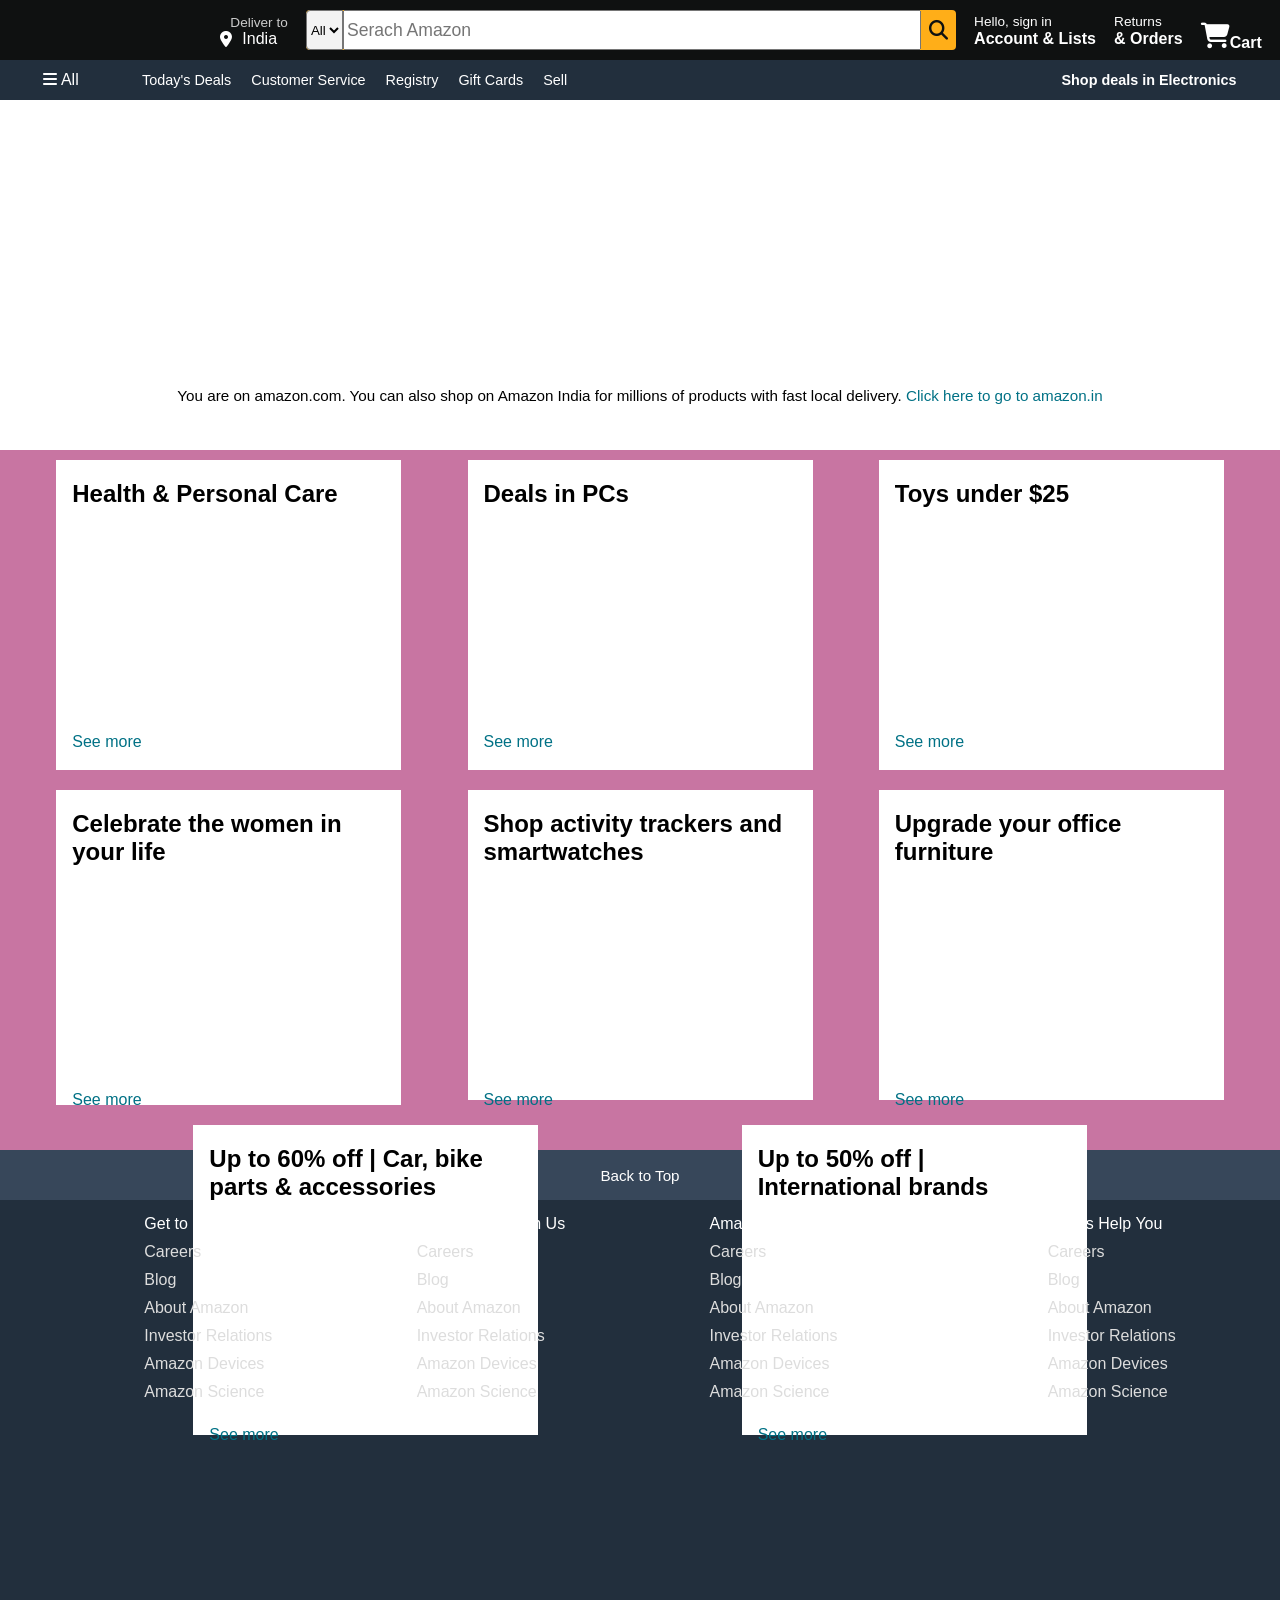
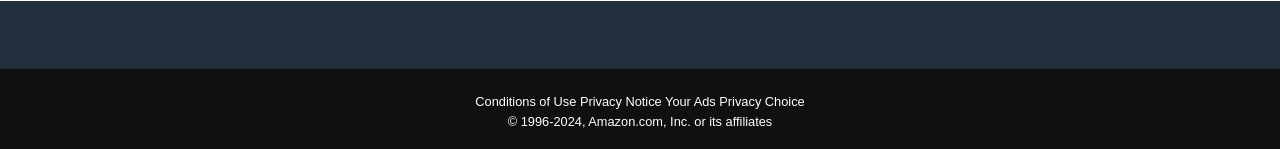
==== amazon.html @ bf638888 "Add files via upload" ====
<!DOCTYPE html>
<html lang="en">
<head>
    <meta charset="UTF-8">
    <meta name="viewport" content="width=device-width, initial-scale=1.0">
    <title>Amazon.in: Online Shopping India</title>
    <link rel="stylesheet" href="https://cdnjs.cloudflare.com/ajax/libs/font-awesome/6.5.1/css/all.min.css" integrity="sha512-DTOQO9RWCH3ppGqcWaEA1BIZOC6xxalwEsw9c2QQeAIftl+Vegovlnee1c9QX4TctnWMn13TZye+giMm8e2LwA==" crossorigin="anonymous" referrerpolicy="no-referrer" />
    <link rel="stylesheet" href="amazon.css">
    <link rel="shortcut icon" type="x-icon" href="https://www.shutterstock.com/image-vector/amazon-initial-logo-isolated-white-600nw-2272856739.jpg">
</head>
<body>
<header>
    <div class="navbar">
        <div class="nav_logo border">
            <div class="logo"></div>
        </div>

        <div class="nav_add border">
            <p class="add_fir">Deliver to</p>
            <div class="add_icon">
                <i class="fa-sharp fa-solid fa-location-dot" id="sec"></i>
                <p class="add_sec">India</p>
            </div>
        </div>

        <div class="nav_search">
            <select class="search_select">
                <option>All</option>
            </select>
            <input placeholder="Serach Amazon" class="search_input">
            <div class="search_logo">
                <i class="fa-solid fa-magnifying-glass"></i>
            </div>
        </div>
        <div class="nav_signin border">
            <p><span>Hello, sign in</span></p>
            <p class="nav_second">Account & Lists</p>
        </div>

        <div class="nav_signin border">
            <p><span>Returns</span></p>
            <p class="nav_second">& Orders</p>
        </div>

        <div class="nav_cart border">
            <i class="fa-solid fa-cart-shopping"></i>
            <p class="cart">Cart</p>
        </div>
    </div>
    <div class="panel">
        <div class="panel_all">
            <i class="fa-solid fa-bars"></i>
            All
        </div>
        <div class="panel_ops">
            <p>Today's Deals</p>
            <p>Customer Service</p>
            <p>Registry</p>
            <p>Gift Cards</p>
            <p>Sell</p>
        </div>
        <div class="panel_deals">
            Shop deals in Electronics
        </div>
    </div>
</header>

<div class="hero_section">
    <div class="hero_msg">
        <p>You are on amazon.com. You can also shop on Amazon India for millions of products with fast local delivery.<a> Click here to go to amazon.in</a></p>
    </div>
</div>

<div class="shop_section">
    <div class="box1 box">
        <div class="box_content">
            <h2>Health & Personal Care</h2>
            <div class="box_image" style="background-image: url('img1.jpg');"></div>
            <p style="color: #007185;">See more</p>
        </div>
    </div>
    <div class="box2 box">
        <div class="box_content">
            <h2>Deals in PCs</h2>
            <div class="box_image" style="background-image: url('img2.jpg');"></div>
            <p style="color: #007185;">See more</p>
        </div>
    </div>
    <div class="box3 box">
        <div class="box_content">
            <h2>Toys under $25</h2>
            <div class="box_image" style="background-image: url('img3.jpg');"></div>
            <p style="color: #007185;">See more</p>
        </div>
    </div>
    <div class="box4 box">
        <div class="box_content">
            <h2>Celebrate the women in your life</h2>
            <div class="box_image" style="background-image: url('img4.jpg');"></div>
            <p style="color: #007185; margin-bottom: 20px;">See more</p>
        </div>
    </div>
    
    <div class="box5 box">
        <div class="box_content">
            <h2>Shop activity trackers and smartwatches</h2>
            <div class="box_image" style="background-image: url('img5.jpg');"></div>
            <p style="color: #007185;">See more</p>
        </div>
    </div>
    <div class="box6 box">
        <div class="box_content">
            <h2>Upgrade your office furniture</h2>
            <div class="box_image" style="background-image: url('img6.jpg');"></div>
            <p style="color: #007185;">See more</p>
        </div>
    </div>
    <div class="box7 box">
        <div class="box_content">
            <h2>Up to 60% off | Car, bike parts & accessories</h2>
            <div class="box_image" style="background-image: url('img7.jpg');"></div>
            <p style="color: #007185;">See more</p>
        </div>
    </div>
    <div class="box8 box">
        <div class="box_content">
            <h2>Up to 50% off | International brands</h2>
            <div class="box_image" style="background-image: url('img8.jpg');"></div>
            <p style="color: #007185;">See more</p>
        </div>
    </div>
</div>

<footer>
    <div class="footer_panel1">
        Back to Top
    </div>

    <div class="footer_panel2">
        <ul>
            <p>Get to Know Us</p>
            <a>Careers</a>
            <a>Blog</a>
            <a>About Amazon</a>
            <a>Investor Relations</a>
            <a>Amazon Devices</a>
            <a>Amazon Science</a>
        </ul>
        <ul>
            <p> Make Money with Us</p>
            <a>Careers</a>
            <a>Blog</a>
            <a>About Amazon</a>
            <a>Investor Relations</a>
            <a>Amazon Devices</a>
            <a>Amazon Science</a>
        </ul>
        <ul>
            <p>Amazon Payment Products</p>
            <a>Careers</a>
            <a>Blog</a>
            <a>About Amazon</a>
            <a>Investor Relations</a>
            <a>Amazon Devices</a>
            <a>Amazon Science</a>
        </ul>
        <ul>
            <p> Let Us Help You</p>
            <a>Careers</a>
            <a>Blog</a>
            <a>About Amazon</a>
            <a>Investor Relations</a>
            <a>Amazon Devices</a>
            <a>Amazon Science</a>
        </ul>
    </div>

    <div class="footer_panel3">
        <div class="logo"></div>
    </div>

    <div class="footer_panel4">
        <div class="pages">
            <a>Conditions of Use</a>
            <a>Privacy Notice</a>
            <a>Your Ads Privacy Choice</a>
        </div>

        <div class="copyright">
            © 1996-2024, Amazon.com, Inc. or its affiliates
        </div>
    </div>
</footer>
</body>
</html>
---- amazon.css ----
*{
    margin: 0px;
    font-family: Arial;
    border: border-box;
}
.navbar{
    height: 60px;
    background-color: #0f1111;
    color: white;
    display: flex;
    align-items: center;
    justify-content: space-evenly;
}
.nav_logo{
    height: 60px;
    width: 169px;
    padding-top: 10px;
}
.logo{
    background-image: url("Amazon-Logo2.png");
    height: 50px;
    width: 100%;
    background-size: cover;
    align-items: center;
}
.border:hover{
    border: 2px solid white;
}
.add_fir{
    color: #cccccc;
    font-size: 0.85rem;
    padding-left: 25px;
    padding-top: 3px;
}
.add_sec{
    color: #ffffff;
    font-size: 1rem;
    padding-left: 10px;
}
.add_icon{
    display: flex;
    align-items: center;
}
#sec{
    padding-left: 15px;
}
.nav_search{
    display: flex;
    width: 650px;
    background-color: rgb(255, 174, 24);
    height: 40px;
    border-radius: 4px;
}
.nav_search:hover{
    border: 2px solid orange;
}
.search_input{
    width: 570px;
    font-size: 1.1rem;
}
.search_logo{
    padding-top: 10px;
    padding-left: 8px;
    font-size: 1.2rem;
    color: #0f1111;
}
.search_select{
    background-color: #f3f3f3;
    border-top-left-radius: 4px;
    border-bottom-left-radius: 4px;
}
span{
    font-size: 0.85rem;
}
.nav_second{
    font-size: 1rem;
    font-weight: 700;
}
.nav_cart{
    font-size: 1.6rem;
    display: flex;
    padding-top: 0.9rem;
}
.cart{
    font-size: 1rem;
    font-weight: 700;
    padding-top: 0.7rem;
}
.panel{
    display: flex;
    justify-content: space-evenly;
    height: 40px;
    background-color: #222f3d;
    color: white;
    align-items: center;
}
.panel_ops{
    display: flex;
    color: white;
    width: 70%;
    font-size: 0.9rem;
}
.panel_ops p{
    margin-left: 20px;
}
.panel_deals{
    font-weight: 700;
    font-size: 0.9rem;   
}
.hero_section{
    background-image: url("Hero_image.jpg");
    background-size: cover;
    height: 350px;
    display: flex;
    justify-content: center;
    align-items: flex-end;
}
.hero_msg{
    background-color: white;
    height: 40px;
    display: flex;
    margin-bottom: 35px;
    font-size: 0.95rem;
    width: 97%;
    justify-content: center;
    align-items: center;
}
.hero_msg a{
    color: #007185;
}
.box{
    height: 275px;
    width: 345px;
    background-color: white;
    padding: 20px 0px 15px;
    margin: 10px;
}
.shop_section{
    display: flex;
    flex-wrap: wrap;
    justify-content: space-evenly;
    background-color: rgb(200, 117, 162);
    height: 700px;
}
.box_image{
    height: 225px;
    background-size: cover;
}
.box_content{
    margin-left: 1rem;
    margin-right: 1rem;
}
.box4{
    height: 280px;
}
.footer_panel1{
    background-color: #37475a;
    color: white;
    height: 50px;
    display: flex;
    justify-content: center;
    align-items: center;
    font-size: 0.95rem;
}

.footer_panel2{
    background-color: #222f3d;
    color: white;
    height: 400px;
    display: flex;
    justify-content: space-evenly;
}

ul{
    margin-top: 15px;
}

ul a{
    display: block;
    margin-top: 10px;
    color: #dddddd;
}

.footer_panel3{
    background-color: #222f3d;
    color: white;
    border-top: 0.5px solid white;
    height: 68px;
    display: flex;
    justify-content: center;
    align-items: center;
}
.logo{
    background-image: url("Amazon-Logo2.png");
    background-size: cover;
    height: 50px;
    width: 169px;
}

.footer_panel4{
    background-color: #0f1111;
    color: white;
    height: 80px;
}

.pages{
    font-size: 0.8rem;
    text-align: center;
    padding-top: 25px;
}

.copyright{
    padding-top: 5px;
    font-size: 0.8rem;
    text-align: center;
}
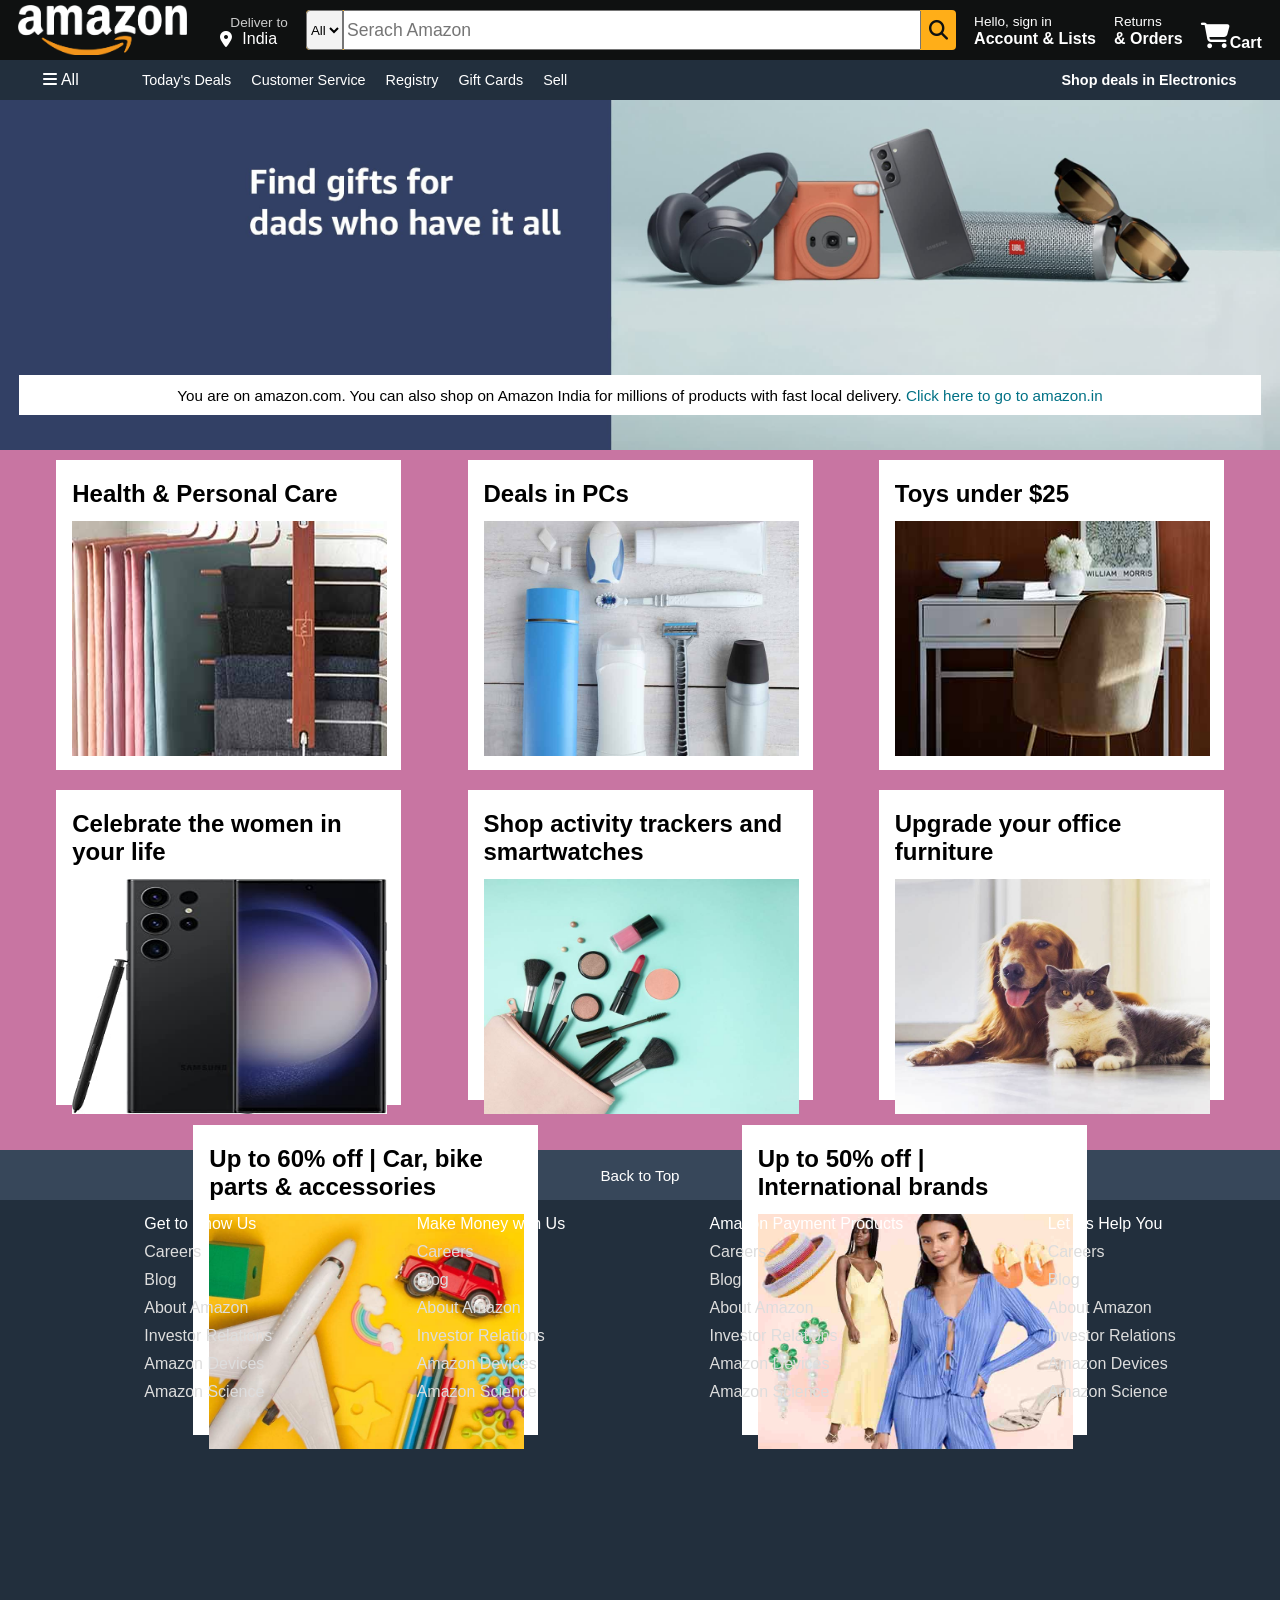
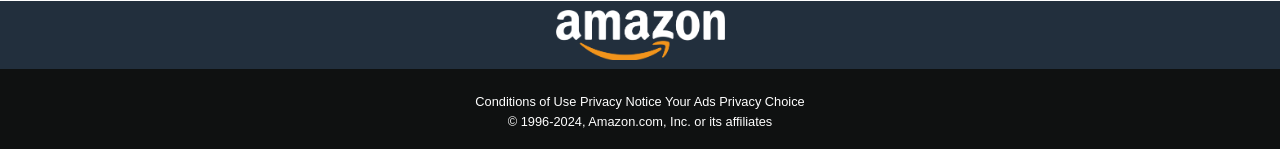
==== commit 7a5c66d0: "Add files via upload" ====
--- a/amazon.html
+++ b/amazon.html
@@ -75,58 +75,58 @@
     <div class="box1 box">
         <div class="box_content">
             <h2>Health & Personal Care</h2>
+            <img src="box1_image.jpg" alt="">
             <div class="box_image" style="background-image: url('img1.jpg');"></div>
-            <p style="color: #007185;">See more</p>
         </div>
     </div>
     <div class="box2 box">
         <div class="box_content">
             <h2>Deals in PCs</h2>
+            <img src="box2_image.jpg" alt="">
             <div class="box_image" style="background-image: url('img2.jpg');"></div>
-            <p style="color: #007185;">See more</p>
         </div>
     </div>
     <div class="box3 box">
         <div class="box_content">
             <h2>Toys under $25</h2>
+            <img src="box3_image.jpg" alt="">
             <div class="box_image" style="background-image: url('img3.jpg');"></div>
-            <p style="color: #007185;">See more</p>
         </div>
     </div>
     <div class="box4 box">
         <div class="box_content">
             <h2>Celebrate the women in your life</h2>
+            <img src="box4_image.jpg" alt="">
             <div class="box_image" style="background-image: url('img4.jpg');"></div>
-            <p style="color: #007185; margin-bottom: 20px;">See more</p>
         </div>
     </div>
     
     <div class="box5 box">
         <div class="box_content">
             <h2>Shop activity trackers and smartwatches</h2>
+            <img src="box5_image.jpg" alt="">
             <div class="box_image" style="background-image: url('img5.jpg');"></div>
-            <p style="color: #007185;">See more</p>
         </div>
     </div>
     <div class="box6 box">
         <div class="box_content">
             <h2>Upgrade your office furniture</h2>
+            <img src="box6_image.jpg" alt="">
             <div class="box_image" style="background-image: url('img6.jpg');"></div>
-            <p style="color: #007185;">See more</p>
         </div>
     </div>
     <div class="box7 box">
         <div class="box_content">
             <h2>Up to 60% off | Car, bike parts & accessories</h2>
+            <img src="box7_image.jpg" alt="">
             <div class="box_image" style="background-image: url('img7.jpg');"></div>
-            <p style="color: #007185;">See more</p>
         </div>
     </div>
     <div class="box8 box">
         <div class="box_content">
             <h2>Up to 50% off | International brands</h2>
+            <img src="box8_image.jpg" alt="">
             <div class="box_image" style="background-image: url('img8.jpg');"></div>
-            <p style="color: #007185;">See more</p>
         </div>
     </div>
 </div>
--- a/amazon.css
+++ b/amazon.css
@@ -17,7 +17,7 @@
     padding-top: 10px;
 }
 .logo{
-    background-image: url("Amazon-Logo2.png");
+    background-image: url("Amazon-Logo.png");
     height: 50px;
     width: 100%;
     background-size: cover;
@@ -108,7 +108,7 @@
     font-size: 0.9rem;   
 }
 .hero_section{
-    background-image: url("Hero_image.jpg");
+    background-image: url("hero_image.jpg");
     background-size: cover;
     height: 350px;
     display: flex;
@@ -213,4 +213,15 @@
     padding-top: 5px;
     font-size: 0.8rem;
     text-align: center;
+}
+
+.box_content img{
+    width: 315px;
+    height: 235px;
+    margin-top: 13px;
+}
+
+.box_content p{
+    margin-top: 10px;
+    position: relative;
 }
